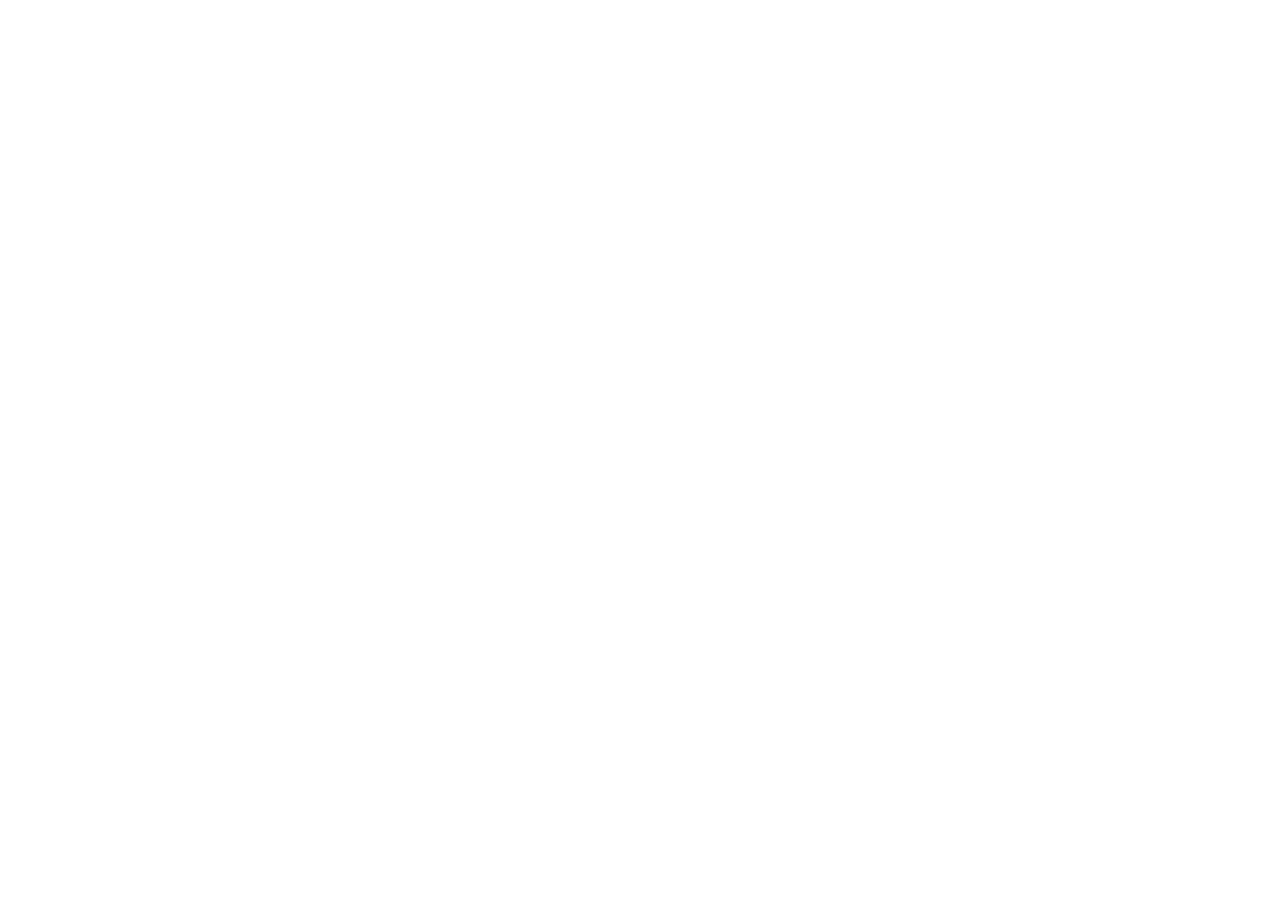
==== result.html @ 09fcb352 "vote" ====
<!DOCTYPE html>
<html lang="zh-CN">
<head>
    <meta charset="UTF-8">
    <meta http-equiv="X-UA-Compatible" content="IE=edge">
    <meta name="viewport" content="width=device-width, initial-scale=1">
    <title>投票结果</title>
</head>
<body>

</body>
</html>
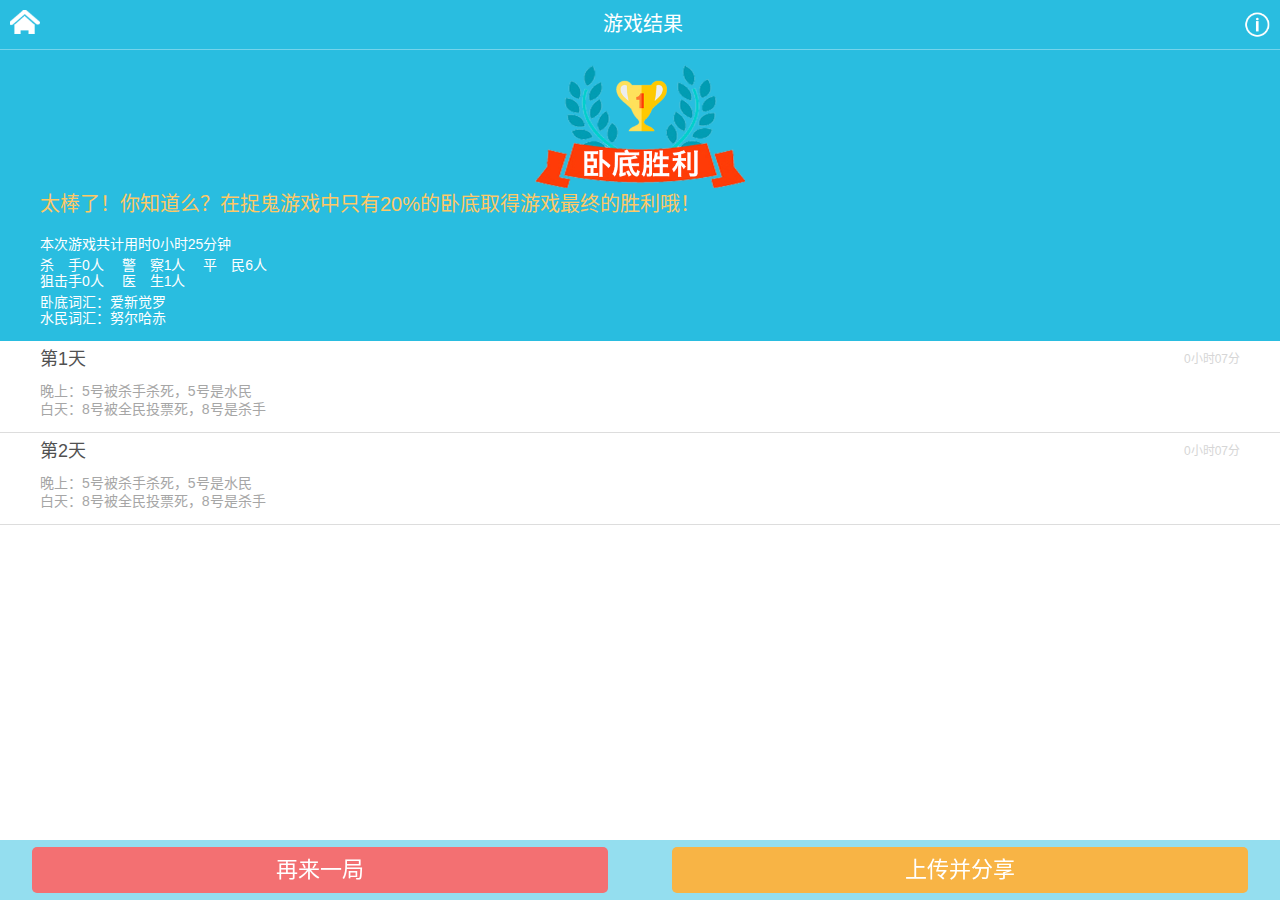
==== commit 0178c2c6: "result" ====
--- a/result.html
+++ b/result.html
@@ -5,8 +5,45 @@
     <meta http-equiv="X-UA-Compatible" content="IE=edge">
     <meta name="viewport" content="width=device-width, initial-scale=1">
     <title>投票结果</title>
+    <link href="normalize.css" rel="stylesheet">
+    <link href="result.css" rel="stylesheet">
 </head>
 <body>
-
+<header>
+    <a href="index.html"><button type="button" class="btn l-label"></button></a>
+    <h4>游戏结果</h4>
+    <button type="button" class="btn r-label"></button>
+</header>
+<main>
+    <div class="blue">
+        <div class="victory center-block"></div>
+        <div class="f1">太棒了！你知道么？在捉鬼游戏中只有20%的卧底取得游戏最终的胜利哦！</div>
+        <div class="color-fff">
+            本次游戏共计用时0小时25分钟
+        </div>
+        <div class="identity color-fff">
+            <div>杀&emsp;手0人&emsp;&nbsp;警&emsp;察1人&nbsp;&emsp;平&emsp;民6人</div>
+            <div>狙击手0人&nbsp;&emsp;医&emsp;生1人</div>
+        </div>
+        <div class="vocabulary color-fff">
+            <div>卧底词汇：爱新觉罗</div>
+            <div>水民词汇：努尔哈赤</div>
+        </div>
+    </div>
+    <div class="white">
+        <div class="color-51">第1天<span class="color-d6">0小时07分</span></div>
+        <div class="color-a6">晚上：5号被杀手杀死，5号是水民</div>
+        <div class="color-a6">白天：8号被全民投票死，8号是杀手</div>
+    </div>
+    <div class="white">
+        <div class="color-51">第2天<span class="color-d6">0小时07分</span> </div>
+        <div class="color-a6">晚上：5号被杀手杀死，5号是水民</div>
+        <div class="color-a6">白天：8号被全民投票死，8号是杀手</div>
+    </div>
+</main>
+<footer>
+    <a href="vote.html" class="a1"><button type="button" id="bb1" class="btn bb1">再来一局</button></a>
+    <button type="button" class="btn bb2">上传并分享</button>
+</footer>
 </body>
 </html>--- a/result.css
+++ b/result.css
@@ -0,0 +1,139 @@
+/*init*/
+html {
+  font-size: 125%;
+  font-family: Arial, "Times New Roman", "Microsoft YaHei", SimSun, SimHei;
+  font-weight: 500;
+  -webkit-font-smoothing: antialiased;
+  -moz-osx-font-smoothing: grayscale; }
+
+/*color*/
+.color-fff {
+  color: #FFF;
+  font-size: 0.7rem; }
+
+.color-a6 {
+  color: #A6A6A6;
+  font-size: 0.7rem;
+  line-height: 0.9rem; }
+
+.color-51 {
+  color: #515151;
+  font-size: 0.9rem;
+  padding: 8px 0 12px 0; }
+
+.color-d6 {
+  color: #D6D6D6;
+  font-size: 0.6rem;
+  float: right;
+  line-height: 1rem; }
+
+/*btn*/
+.btn {
+  border: none;
+  cursor: pointer; }
+
+/*center*/
+.center-block {
+  margin-left: auto;
+  margin-right: auto; }
+
+/*row and col*/
+.col-xs-4 {
+  width: 33.33333333%;
+  float: left; }
+
+.row:after {
+  content: "";
+  display: block;
+  clear: both; }
+
+/*h*/
+h4 {
+  font-weight: 500;
+  margin: 0;
+  line-height: 25px; }
+
+/*header*/
+header {
+  padding-top: 10px;
+  padding-bottom: 10px;
+  background-color: #29BDE0;
+  color: white;
+  display: flex;
+  justify-content: space-between;
+  align-items: center;
+  z-index: 10;
+  border-bottom-style: solid;
+  border-bottom-color: #74D4EB;
+  border-bottom-width: 1px;
+  position: fixed;
+  top: 0;
+  width: 100%; }
+  header .l-label, header .r-label {
+    background-repeat: no-repeat;
+    background-image: url("result.png");
+    background-size: 243px;
+    background-color: #29BDE0; }
+  header .l-label {
+    width: 30.6px;
+    height: 25.2px;
+    background-position: -213.2px -1px;
+    margin-left: 10px; }
+  header .r-label {
+    width: 25px;
+    height: 25px;
+    background-position: -212px -26px;
+    margin-right: 10px; }
+
+/*main*/
+main {
+  z-index: 1;
+  margin-top: 50px;
+  margin-bottom: 60px; }
+  main .blue {
+    background-color: #29BDE0;
+    padding: 15px 40px; }
+  main .white {
+    padding: 0 40px 14px 40px;
+    border-bottom: 1px solid #DDDDDD; }
+  main .victory {
+    width: 210px;
+    height: 123px;
+    background-repeat: no-repeat;
+    background-image: url("result.png");
+    background-size: 243px; }
+  main .f1 {
+    padding-top: 5px;
+    font-size: 1rem;
+    color: #FFC865;
+    font-weight: 500;
+    padding-bottom: 20px; }
+  main .identity {
+    padding: 5px 0; }
+
+/*footer*/
+footer {
+  padding: 7px 0;
+  background-color: rgba(41, 189, 224, 0.5);
+  position: fixed;
+  bottom: 0;
+  z-index: 10;
+  width: 100%;
+  display: flex;
+  justify-content: space-around; }
+  footer .bb1, footer .bb2 {
+    color: white;
+    font-size: 1.1rem;
+    border-radius: 5px;
+    height: 46px; }
+  footer .bb1 {
+    background-color: #F37072;
+    width: 100%; }
+  footer .a1 {
+    width: 45%;
+    display: block; }
+  footer .bb2 {
+    background-color: #F8B445;
+    width: 45%; }
+
+/*# sourceMappingURL=result.css.map */
